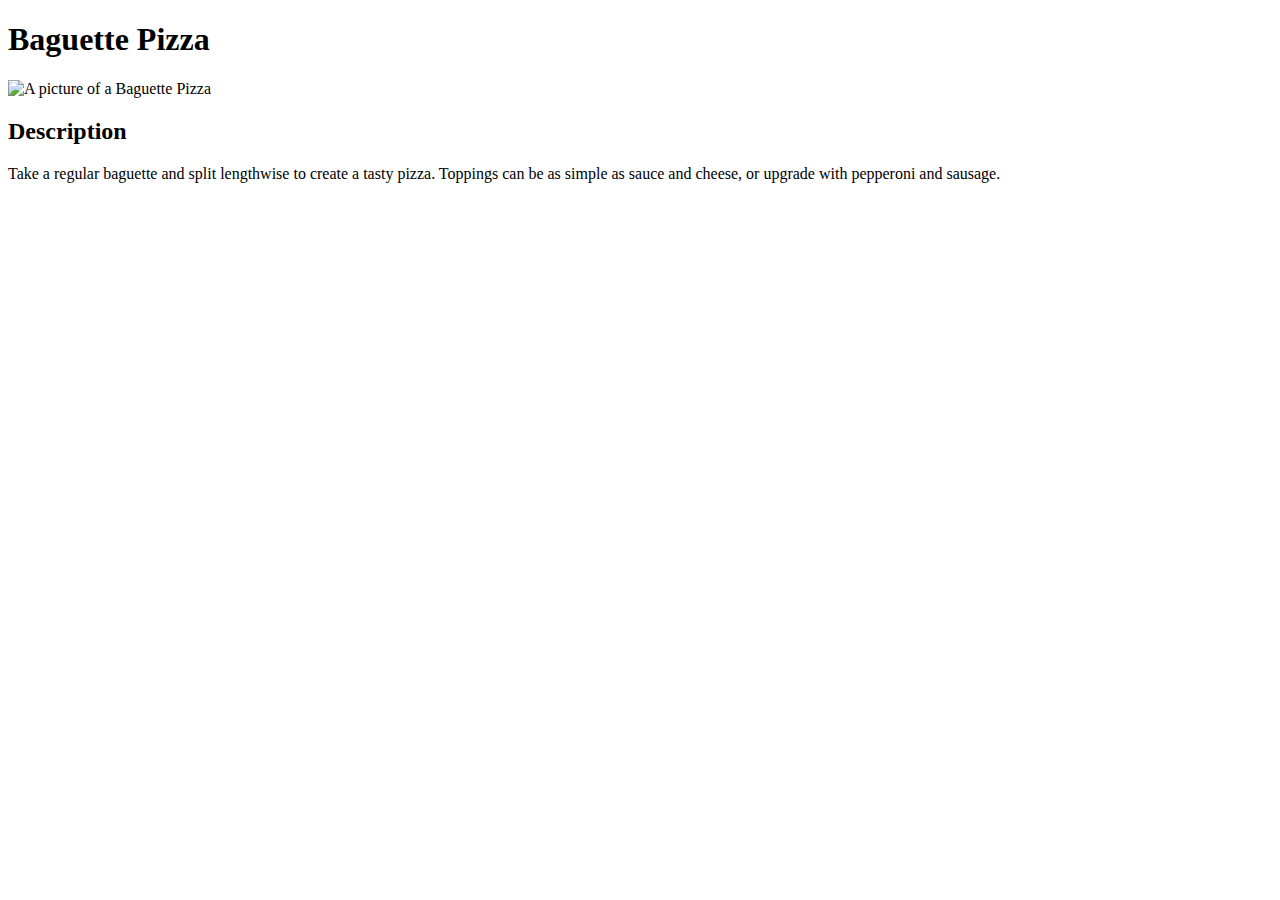
==== recipes/baguette-pizza.html @ 01fcc706 "Add basic boilerplate and basic webpages" ====
<!DOCTYPE html>
<html lang="en">
<head>
  <meta charset="UTF-8">
  <meta name="viewport" content="width=device-width, initial-scale=1.0">
  <title>Baguette Pizza</title>
</head>
<body>
  <h1>Baguette Pizza</h1>
  <img src="../images/baguette-pizza.jpg" alt="A picture of a Baguette Pizza">
  <h2>Description</h2>
  <p>Take a regular baguette and split lengthwise to create a tasty pizza. Toppings can be as simple as sauce and cheese, or upgrade with pepperoni and sausage.</p>
</body>
</html>
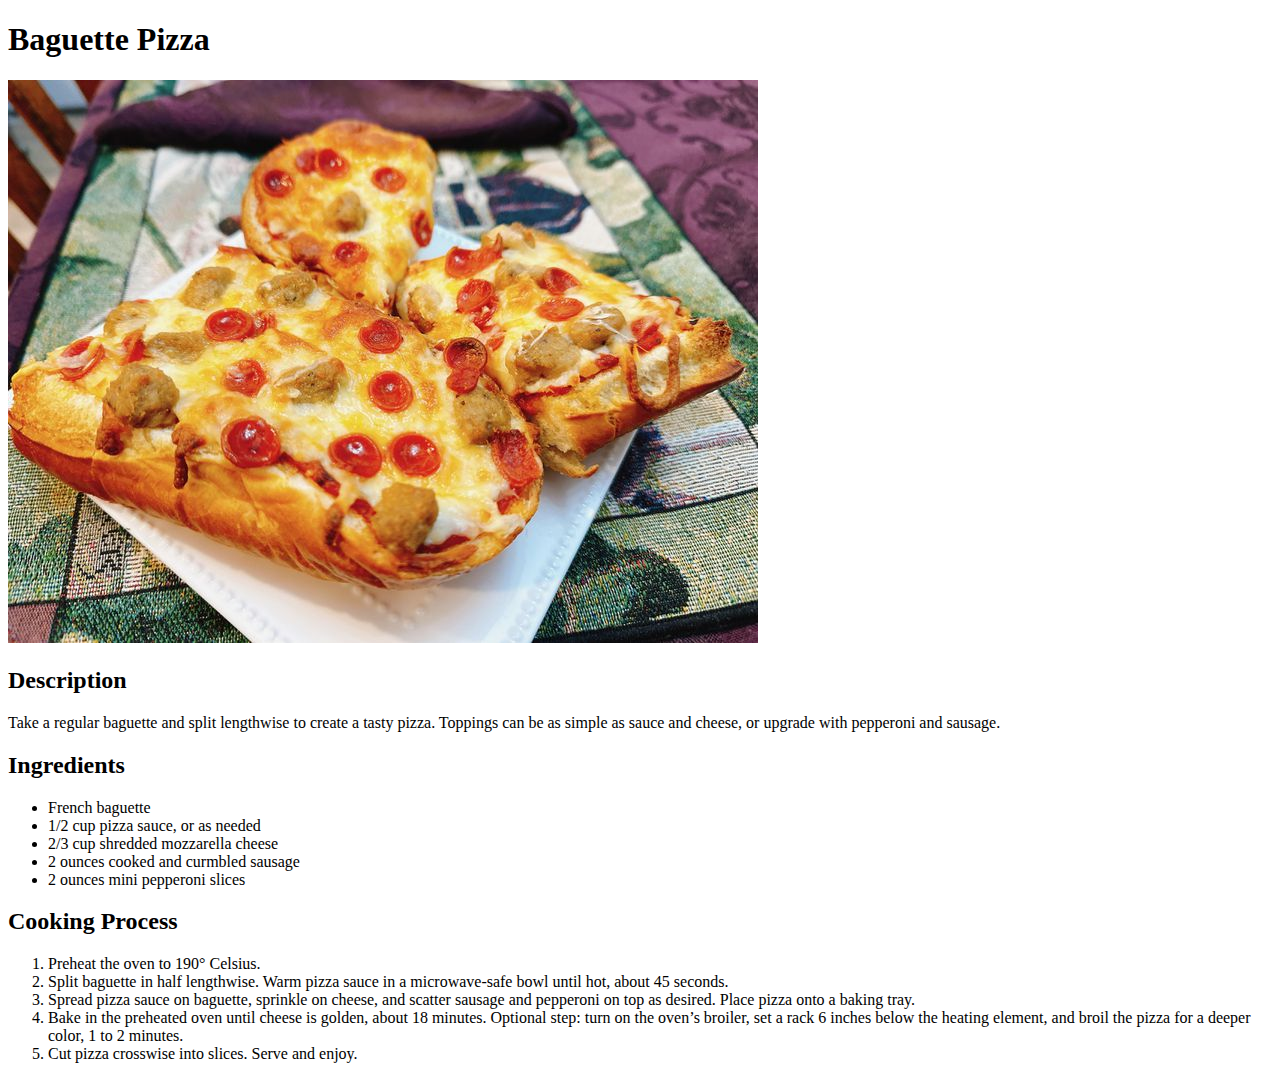
==== commit b56b532e: "Finish recipes pages with details and ingredients" ====
--- a/recipes/baguette-pizza.html
+++ b/recipes/baguette-pizza.html
@@ -10,5 +10,21 @@
   <img src="../images/baguette-pizza.jpg" alt="A picture of a Baguette Pizza">
   <h2>Description</h2>
   <p>Take a regular baguette and split lengthwise to create a tasty pizza. Toppings can be as simple as sauce and cheese, or upgrade with pepperoni and sausage.</p>
+  <h2>Ingredients</h2>
+  <ul>
+    <li>French baguette</li>
+    <li>1/2 cup pizza sauce, or as needed</li>
+    <li>2/3 cup shredded mozzarella cheese</li>
+    <li>2 ounces cooked and curmbled sausage</li>
+    <li>2 ounces mini pepperoni slices</li>
+  </ul>
+  <h2>Cooking Process</h2>
+  <ol>
+    <li>Preheat the oven to 190° Celsius.</li>
+    <li>Split baguette in half lengthwise. Warm pizza sauce in a microwave-safe bowl until hot, about 45 seconds.</li>
+    <li>Spread pizza sauce on baguette, sprinkle on cheese, and scatter sausage and pepperoni on top as desired. Place pizza onto a baking tray.</li>
+    <li>Bake in the preheated oven until cheese is golden, about 18 minutes. Optional step: turn on the oven’s broiler, set a rack 6 inches below the heating element, and broil the pizza for a deeper color, 1 to 2 minutes.</li>
+    <li>Cut pizza crosswise into slices. Serve and enjoy.</li>
+  </ol>
 </body>
 </html>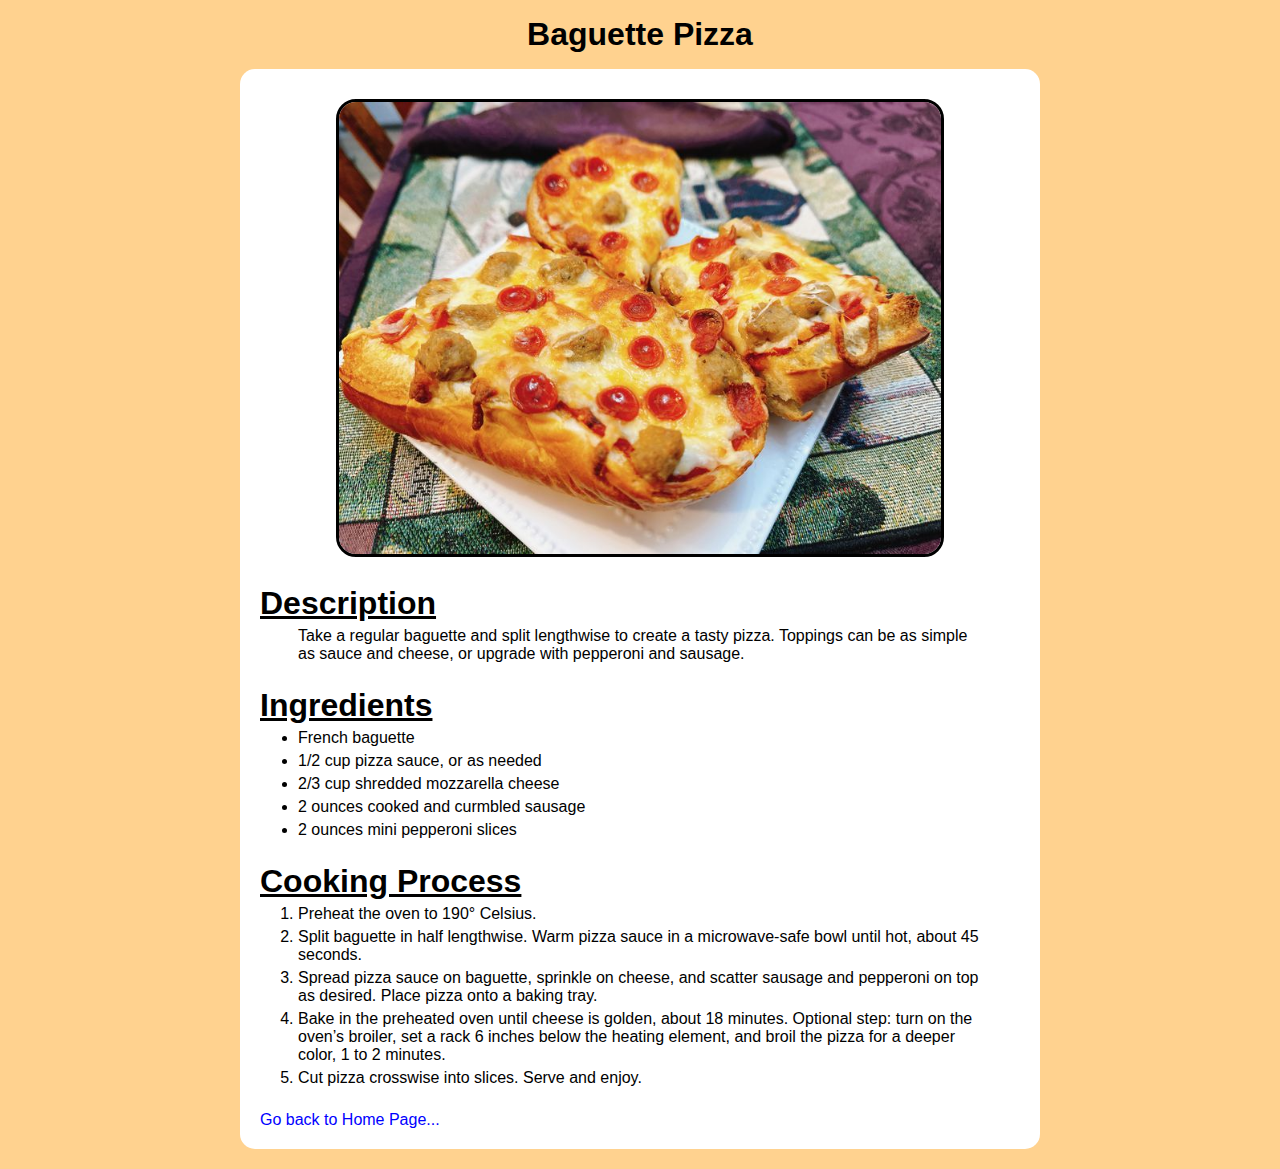
==== commit 7aed356b: "Add Recipe Style" ====
--- a/recipes/baguette-pizza.html
+++ b/recipes/baguette-pizza.html
@@ -4,27 +4,40 @@
   <meta charset="UTF-8">
   <meta name="viewport" content="width=device-width, initial-scale=1.0">
   <title>Baguette Pizza</title>
+  <link rel="stylesheet" href="../css/styles.css">
+  <link rel="stylesheet" href="../css/recipes.css">
 </head>
 <body>
   <h1>Baguette Pizza</h1>
-  <img src="../images/baguette-pizza.jpg" alt="A picture of a Baguette Pizza">
-  <h2>Description</h2>
-  <p>Take a regular baguette and split lengthwise to create a tasty pizza. Toppings can be as simple as sauce and cheese, or upgrade with pepperoni and sausage.</p>
-  <h2>Ingredients</h2>
-  <ul>
-    <li>French baguette</li>
-    <li>1/2 cup pizza sauce, or as needed</li>
-    <li>2/3 cup shredded mozzarella cheese</li>
-    <li>2 ounces cooked and curmbled sausage</li>
-    <li>2 ounces mini pepperoni slices</li>
-  </ul>
-  <h2>Cooking Process</h2>
-  <ol>
-    <li>Preheat the oven to 190° Celsius.</li>
-    <li>Split baguette in half lengthwise. Warm pizza sauce in a microwave-safe bowl until hot, about 45 seconds.</li>
-    <li>Spread pizza sauce on baguette, sprinkle on cheese, and scatter sausage and pepperoni on top as desired. Place pizza onto a baking tray.</li>
-    <li>Bake in the preheated oven until cheese is golden, about 18 minutes. Optional step: turn on the oven’s broiler, set a rack 6 inches below the heating element, and broil the pizza for a deeper color, 1 to 2 minutes.</li>
-    <li>Cut pizza crosswise into slices. Serve and enjoy.</li>
-  </ol>
+  <div class="container">
+    <div class="header-img">
+      <img src="../images/baguette-pizza.jpg" alt="A picture of a Baguette Pizza">
+    </div>
+    <div class="info-block">
+      <h2>Description</h2>
+      <p>Take a regular baguette and split lengthwise to create a tasty pizza. Toppings can be as simple as sauce and cheese, or upgrade with pepperoni and sausage.</p>
+    </div>
+    <div class="info-block">
+      <h2>Ingredients</h2>
+      <ul>
+        <li>French baguette</li>
+        <li>1/2 cup pizza sauce, or as needed</li>
+        <li>2/3 cup shredded mozzarella cheese</li>
+        <li>2 ounces cooked and curmbled sausage</li>
+        <li>2 ounces mini pepperoni slices</li>
+      </ul>
+    </div>
+    <div class="info-block">
+      <h2>Cooking Process</h2>
+      <ol>
+        <li>Preheat the oven to 190° Celsius.</li>
+        <li>Split baguette in half lengthwise. Warm pizza sauce in a microwave-safe bowl until hot, about 45 seconds.</li>
+        <li>Spread pizza sauce on baguette, sprinkle on cheese, and scatter sausage and pepperoni on top as desired. Place pizza onto a baking tray.</li>
+        <li>Bake in the preheated oven until cheese is golden, about 18 minutes. Optional step: turn on the oven’s broiler, set a rack 6 inches below the heating element, and broil the pizza for a deeper color, 1 to 2 minutes.</li>
+        <li>Cut pizza crosswise into slices. Serve and enjoy.</li>
+      </ol>
+    </div>
+    <a href="../index.html">Go back to Home Page...</a>
+  </div>
 </body>
 </html>--- a/css/styles.css
+++ b/css/styles.css
@@ -0,0 +1,50 @@
+* {
+  margin: 0;
+  padding: 0;
+  box-sizing: border-box;
+  font-family: Arial, Helvetica, sans-serif;
+}
+
+* a {
+  color: #000;
+  text-decoration: none;
+}
+
+.container {
+  margin: 0 auto;
+  width: 800px;
+}
+
+h1 {
+  margin: 0.5em;
+  text-align: center;
+}
+
+.recipe-list {
+  background-color: hsl(36, 100%, 78%);
+  font-size: 1.25em;
+  margin: 0 auto;
+  padding: 10px 0;
+  width: 70%;
+}
+
+.recipe-list li {
+  background-color: hsl(0, 0%, 95%);
+  border-radius: 10px;
+  list-style: none;
+  margin: 0 auto;
+  padding: 0 10px;
+  width: 80%;
+}
+
+.recipe-list a {
+  background-color: #fff;
+  display: block;
+  margin: 5px 0;
+  padding: 0.5em;
+}
+
+.recipe-list a:hover {
+  background-color: hsl(0, 0%, 95%);
+  font-size: 1.1em;
+}--- a/css/recipes.css
+++ b/css/recipes.css
@@ -0,0 +1,53 @@
+body {
+  background-color: hsl(36, 100%, 78%);
+  margin-bottom: 20px;
+}
+
+img {
+  border: 3px solid black;
+  border-radius: 20px;
+  width: 100%;
+}
+
+h2 {
+  font-family: 'Brush Script MT', Arial, Helvetica, sans-serif;
+  font-size: 2em;
+  margin: 5px 0;
+  text-decoration: underline;
+}
+
+li {
+  margin: 5px 0;
+}
+
+a {
+  color: blue;
+}
+
+a:hover {
+  text-decoration: underline;
+}
+
+.header-img {
+  margin: 10px auto;
+  width: 80%;
+}
+
+.container {
+  background-color: #fff;
+  border-radius: 15px;
+  padding: 20px;
+}
+
+/* .info-block:not(h2) */
+
+.info-block {
+  margin: 1.5em 0;
+}
+
+.info-block p,
+.info-block ol,
+.info-block ul {
+  margin: 0 auto;
+  width: 90%;
+}
